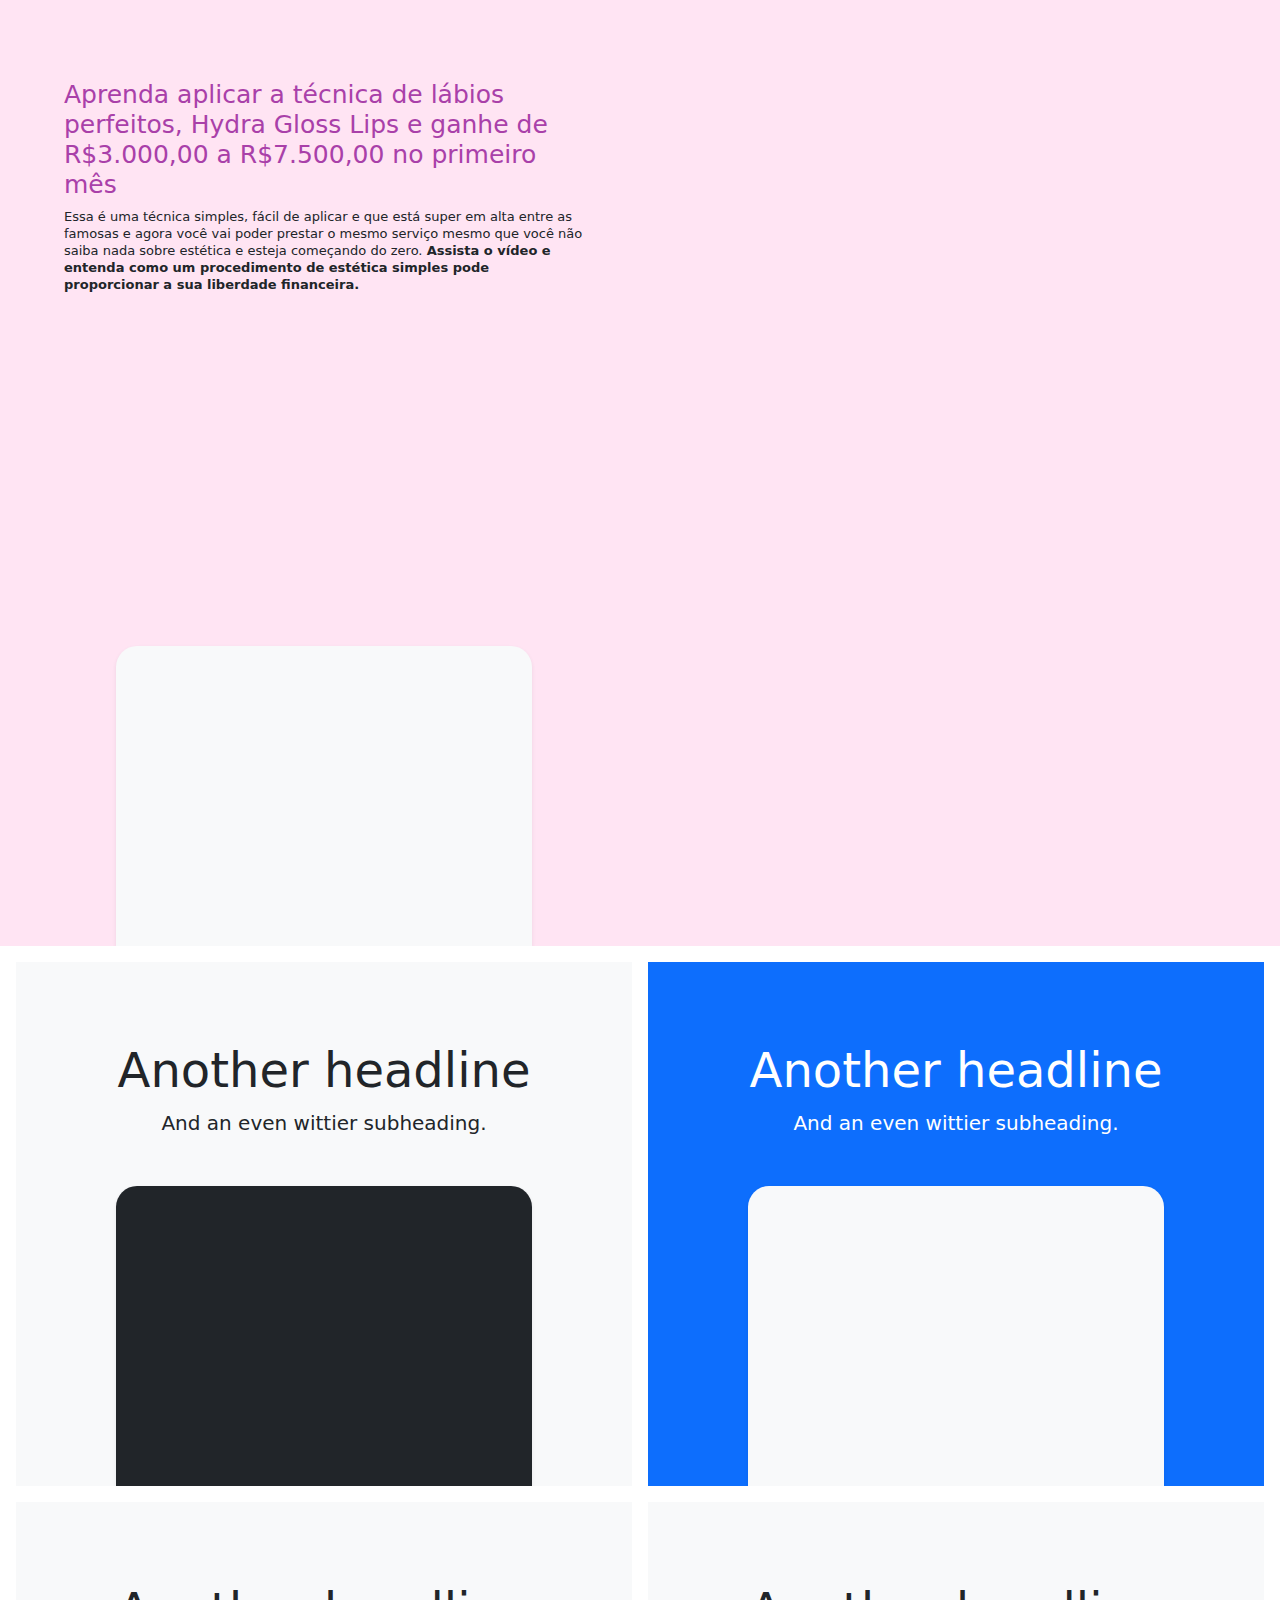
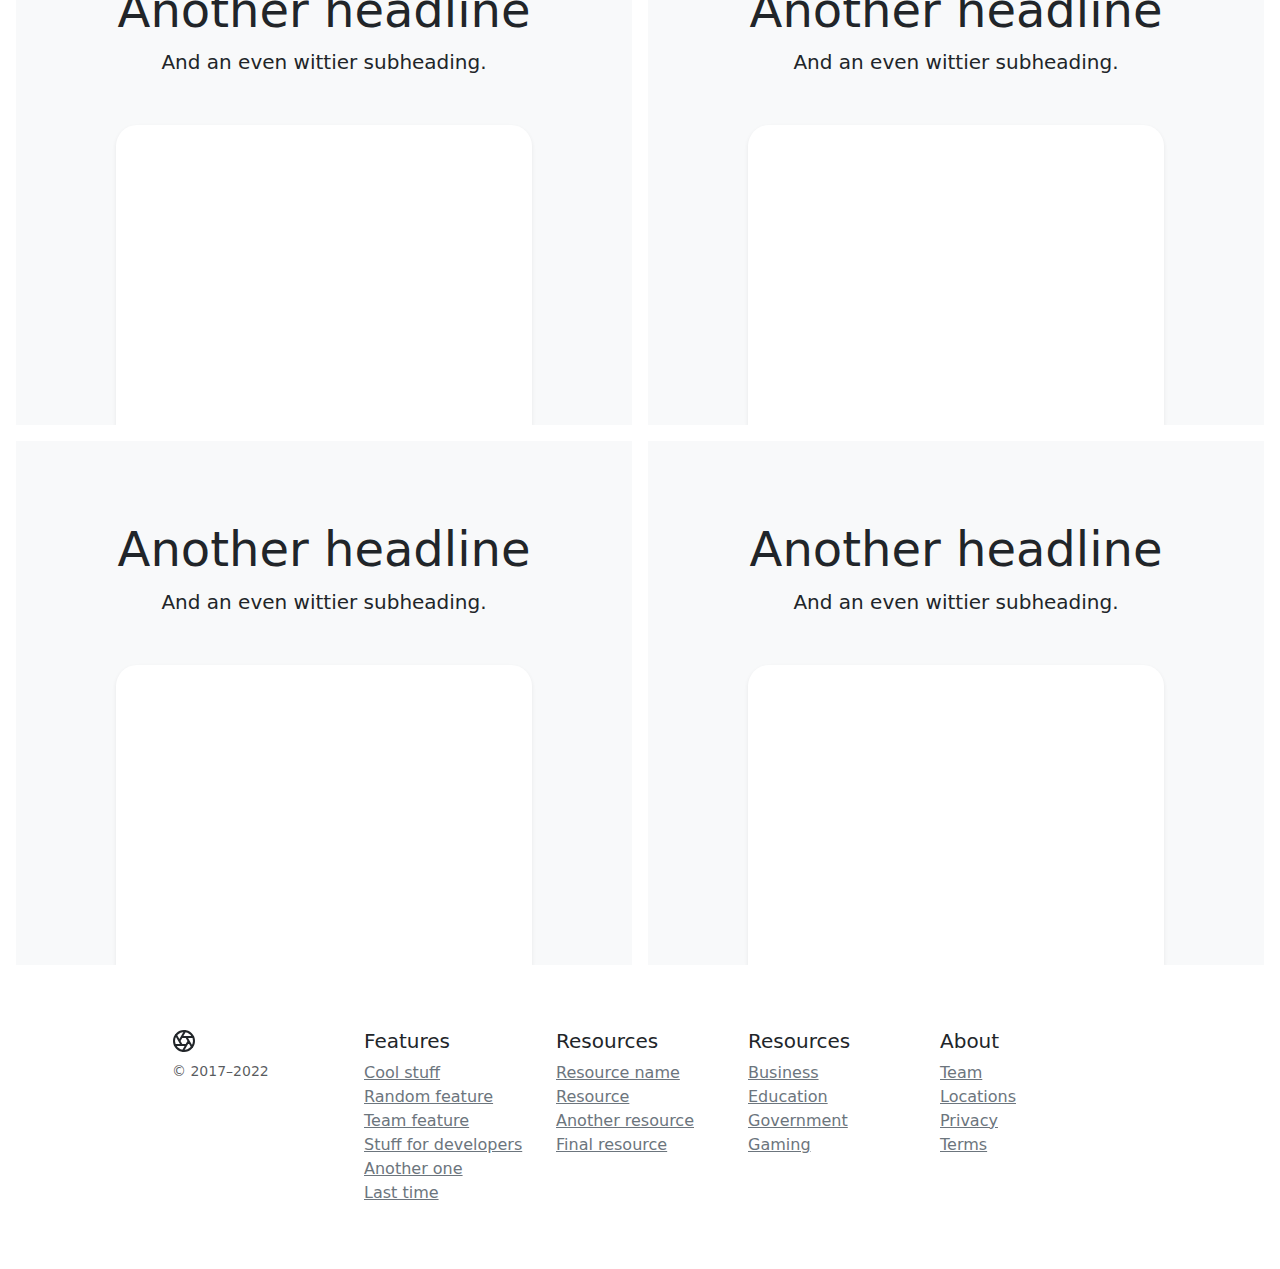
==== curso-hydra-gloss-27-real/index.html @ ca856399 "Add files via upload" ====
<!doctype html>
<html lang="en">
  <head>
    <meta charset="utf-8">
    <meta name="viewport" content="width=device-width, initial-scale=1">
    <meta name="description" content="">
    <meta name="author" content="Mark Otto, Jacob Thornton, and Bootstrap contributors">
    <meta name="generator" content="Hugo 0.98.0">
    <title>Product example · Bootstrap v5.2</title>

    <link rel="canonical" href="https://getbootstrap.com/docs/5.2/examples/product/">

    

    

<link href="assets/dist/css/bootstrap.min.css" rel="stylesheet">

    <style>
      .bd-placeholder-img {
        font-size: 1.125rem;
        text-anchor: middle;
        -webkit-user-select: none;
        -moz-user-select: none;
        user-select: none;
      }

      @media (min-width: 768px) {
        .bd-placeholder-img-lg {
          font-size: 3.5rem;
        }
      }

      .b-example-divider {
        height: 3rem;
        background-color: rgba(0, 0, 0, .1);
        border: solid rgba(0, 0, 0, .15);
        border-width: 1px 0;
        box-shadow: inset 0 .5em 1.5em rgba(0, 0, 0, .1), inset 0 .125em .5em rgba(0, 0, 0, .15);
      }

      .b-example-vr {
        flex-shrink: 0;
        width: 1.5rem;
        height: 100vh;
      }

      .bi {
        vertical-align: -.125em;
        fill: currentColor;
      }

      .nav-scroller {
        position: relative;
        z-index: 2;
        height: 2.75rem;
        overflow-y: hidden;
      }

      .nav-scroller .nav {
        display: flex;
        flex-wrap: nowrap;
        padding-bottom: 1rem;
        margin-top: -1px;
        overflow-x: auto;
        text-align: center;
        white-space: nowrap;
        -webkit-overflow-scrolling: touch;
      }
    </style>

    
    <!-- Custom styles for this template -->
    <link href="product.css" rel="stylesheet">
  </head>
  <body>

<main>
  
  <div class="bg-instrutora d-md-flex flex-md-equal w-100 ps-md-3">
    <div class="me-md-3 pt-3 px-3 pt-md-5 px-md-5 overflow-hidden">
      <div class="my-3 py-3">
        <h1 class="display-5 font27">Aprenda aplicar a técnica de lábios perfeitos, Hydra Gloss Lips e ganhe de R$3.000,00 a R$7.500,00 no primeiro mês</h1>
        <p class="font13">Essa é uma técnica simples, fácil de aplicar e que está super em alta entre as famosas e agora você vai poder prestar o mesmo serviço mesmo que você não saiba nada sobre estética e esteja começando do zero. <b>Assista o vídeo e entenda como um procedimento de estética simples pode proporcionar a sua liberdade financeira.</b></p>
      </div>
      <div class="">
        <iframe width="530px" height="298px" class="embed-responsive-item" src="https://player.vimeo.com/video/582262383"></iframe>
      </div>
      <div class="bg-light shadow-sm mx-auto" style="width: 80%; height: 300px; border-radius: 21px 21px 0 0;"></div>
    </div>
    <div class="me-md-3 pt-3 px-3 pt-md-5 px-md-5 text-center overflow-hidden">
      <div class="my-3 p-3">
        
      </div>
    </div>
  </div>

  <div class="d-md-flex flex-md-equal w-100 my-md-3 ps-md-3">
    <div class="bg-light me-md-3 pt-3 px-3 pt-md-5 px-md-5 text-center overflow-hidden">
      <div class="my-3 p-3">
        <h2 class="display-5">Another headline</h2>
        <p class="lead">And an even wittier subheading.</p>
      </div>
      <div class="bg-dark shadow-sm mx-auto" style="width: 80%; height: 300px; border-radius: 21px 21px 0 0;"></div>
    </div>
    <div class="bg-primary me-md-3 pt-3 px-3 pt-md-5 px-md-5 text-center text-white overflow-hidden">
      <div class="my-3 py-3">
        <h2 class="display-5">Another headline</h2>
        <p class="lead">And an even wittier subheading.</p>
      </div>
      <div class="bg-light shadow-sm mx-auto" style="width: 80%; height: 300px; border-radius: 21px 21px 0 0;"></div>
    </div>
  </div>

  <div class="d-md-flex flex-md-equal w-100 my-md-3 ps-md-3">
    <div class="bg-light me-md-3 pt-3 px-3 pt-md-5 px-md-5 text-center overflow-hidden">
      <div class="my-3 p-3">
        <h2 class="display-5">Another headline</h2>
        <p class="lead">And an even wittier subheading.</p>
      </div>
      <div class="bg-body shadow-sm mx-auto" style="width: 80%; height: 300px; border-radius: 21px 21px 0 0;"></div>
    </div>
    <div class="bg-light me-md-3 pt-3 px-3 pt-md-5 px-md-5 text-center overflow-hidden">
      <div class="my-3 py-3">
        <h2 class="display-5">Another headline</h2>
        <p class="lead">And an even wittier subheading.</p>
      </div>
      <div class="bg-body shadow-sm mx-auto" style="width: 80%; height: 300px; border-radius: 21px 21px 0 0;"></div>
    </div>
  </div>

  <div class="d-md-flex flex-md-equal w-100 my-md-3 ps-md-3">
    <div class="bg-light me-md-3 pt-3 px-3 pt-md-5 px-md-5 text-center overflow-hidden">
      <div class="my-3 p-3">
        <h2 class="display-5">Another headline</h2>
        <p class="lead">And an even wittier subheading.</p>
      </div>
      <div class="bg-body shadow-sm mx-auto" style="width: 80%; height: 300px; border-radius: 21px 21px 0 0;"></div>
    </div>
    <div class="bg-light me-md-3 pt-3 px-3 pt-md-5 px-md-5 text-center overflow-hidden">
      <div class="my-3 py-3">
        <h2 class="display-5">Another headline</h2>
        <p class="lead">And an even wittier subheading.</p>
      </div>
      <div class="bg-body shadow-sm mx-auto" style="width: 80%; height: 300px; border-radius: 21px 21px 0 0;"></div>
    </div>
  </div>
</main>

<footer class="container py-5">
  <div class="row">
    <div class="col-12 col-md">
      <svg xmlns="http://www.w3.org/2000/svg" width="24" height="24" fill="none" stroke="currentColor" stroke-linecap="round" stroke-linejoin="round" stroke-width="2" class="d-block mb-2" role="img" viewBox="0 0 24 24"><title>Product</title><circle cx="12" cy="12" r="10"/><path d="M14.31 8l5.74 9.94M9.69 8h11.48M7.38 12l5.74-9.94M9.69 16L3.95 6.06M14.31 16H2.83m13.79-4l-5.74 9.94"/></svg>
      <small class="d-block mb-3 text-muted">&copy; 2017–2022</small>
    </div>
    <div class="col-6 col-md">
      <h5>Features</h5>
      <ul class="list-unstyled text-small">
        <li><a class="link-secondary" href="#">Cool stuff</a></li>
        <li><a class="link-secondary" href="#">Random feature</a></li>
        <li><a class="link-secondary" href="#">Team feature</a></li>
        <li><a class="link-secondary" href="#">Stuff for developers</a></li>
        <li><a class="link-secondary" href="#">Another one</a></li>
        <li><a class="link-secondary" href="#">Last time</a></li>
      </ul>
    </div>
    <div class="col-6 col-md">
      <h5>Resources</h5>
      <ul class="list-unstyled text-small">
        <li><a class="link-secondary" href="#">Resource name</a></li>
        <li><a class="link-secondary" href="#">Resource</a></li>
        <li><a class="link-secondary" href="#">Another resource</a></li>
        <li><a class="link-secondary" href="#">Final resource</a></li>
      </ul>
    </div>
    <div class="col-6 col-md">
      <h5>Resources</h5>
      <ul class="list-unstyled text-small">
        <li><a class="link-secondary" href="#">Business</a></li>
        <li><a class="link-secondary" href="#">Education</a></li>
        <li><a class="link-secondary" href="#">Government</a></li>
        <li><a class="link-secondary" href="#">Gaming</a></li>
      </ul>
    </div>
    <div class="col-6 col-md">
      <h5>About</h5>
      <ul class="list-unstyled text-small">
        <li><a class="link-secondary" href="#">Team</a></li>
        <li><a class="link-secondary" href="#">Locations</a></li>
        <li><a class="link-secondary" href="#">Privacy</a></li>
        <li><a class="link-secondary" href="#">Terms</a></li>
      </ul>
    </div>
  </div>
</footer>


    <script src="../assets/dist/js/bootstrap.bundle.min.js"></script>

      
  </body>
</html>
---- curso-hydra-gloss-27-real/product.css ----
.container {
  max-width: 960px;
}

.bg-instrutora{
  background-color: #ffe4f3;
  background-image: url(http://academyclassestetica.com.br/wp-content/uploads/2022/02/bgh1-2.jpg);
  background-position: top center;
  background-size: cover;
}
.font27{font-size: 25px; font-weight: 500;color:#a940a9;}
.font13{font-size: 13px; line-height: 17px !important;}
.video-iframe{min-width:800px;}
iframe, object, video {
    max-width: 100%;
    width: 100%;
    margin: 0;
    line-height: 1;
    border: none;
}

/*
 * Custom translucent site header
 */

.site-header {
  background-color: rgba(0, 0, 0, .85);
  -webkit-backdrop-filter: saturate(180%) blur(20px);
  backdrop-filter: saturate(180%) blur(20px);
}
.site-header a {
  color: #8e8e8e;
  transition: color .15s ease-in-out;
}
.site-header a:hover {
  color: #fff;
  text-decoration: none;
}

/*
 * Dummy devices (replace them with your own or something else entirely!)
 */

.product-device {
  position: absolute;
  right: 10%;
  bottom: -30%;
  width: 300px;
  height: 540px;
  background-color: #333;
  border-radius: 21px;
  transform: rotate(30deg);
}

.product-device::before {
  position: absolute;
  top: 10%;
  right: 10px;
  bottom: 10%;
  left: 10px;
  content: "";
  background-color: rgba(255, 255, 255, .1);
  border-radius: 5px;
}

.product-device-2 {
  top: -25%;
  right: auto;
  bottom: 0;
  left: 5%;
  background-color: #e5e5e5;
}


/*
 * Extra utilities
 */

.flex-equal > * {
  flex: 1;
}
@media (min-width: 768px) {
  .flex-md-equal > * {
    flex: 1;
  }
}
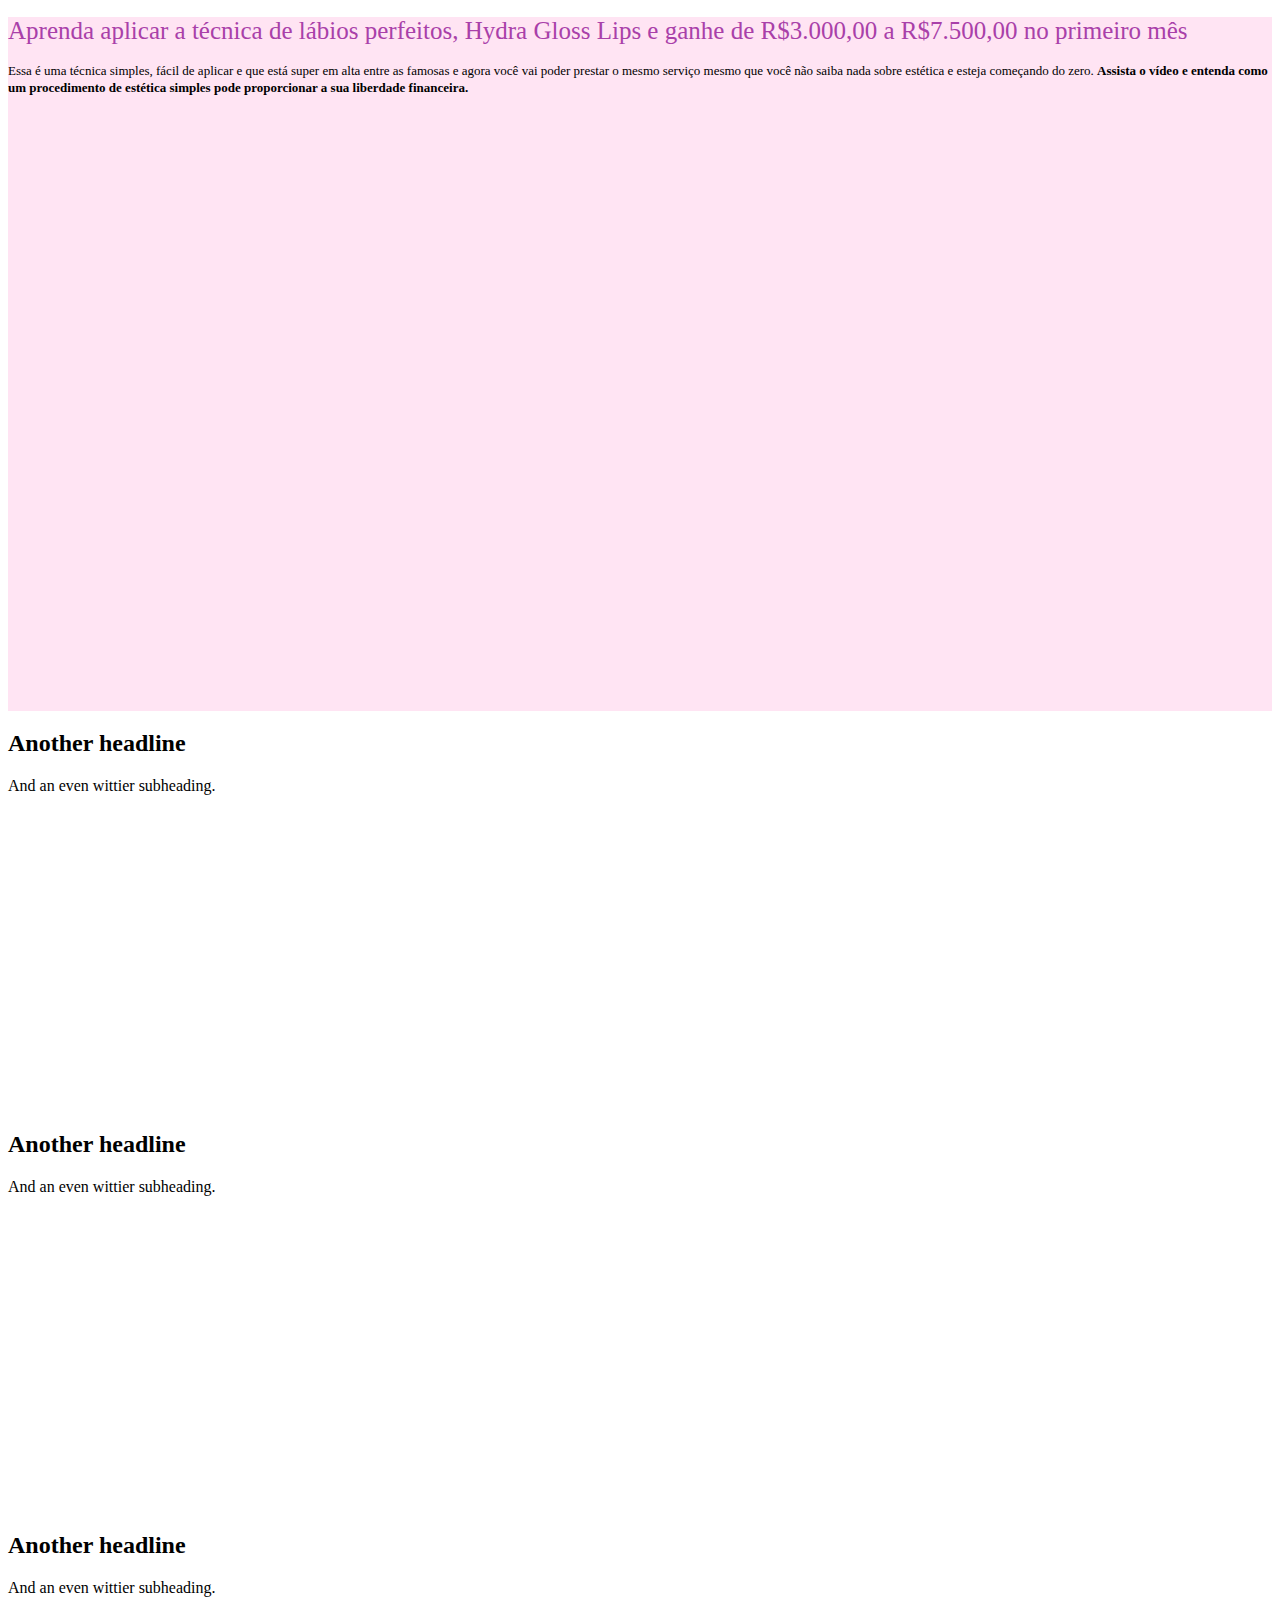
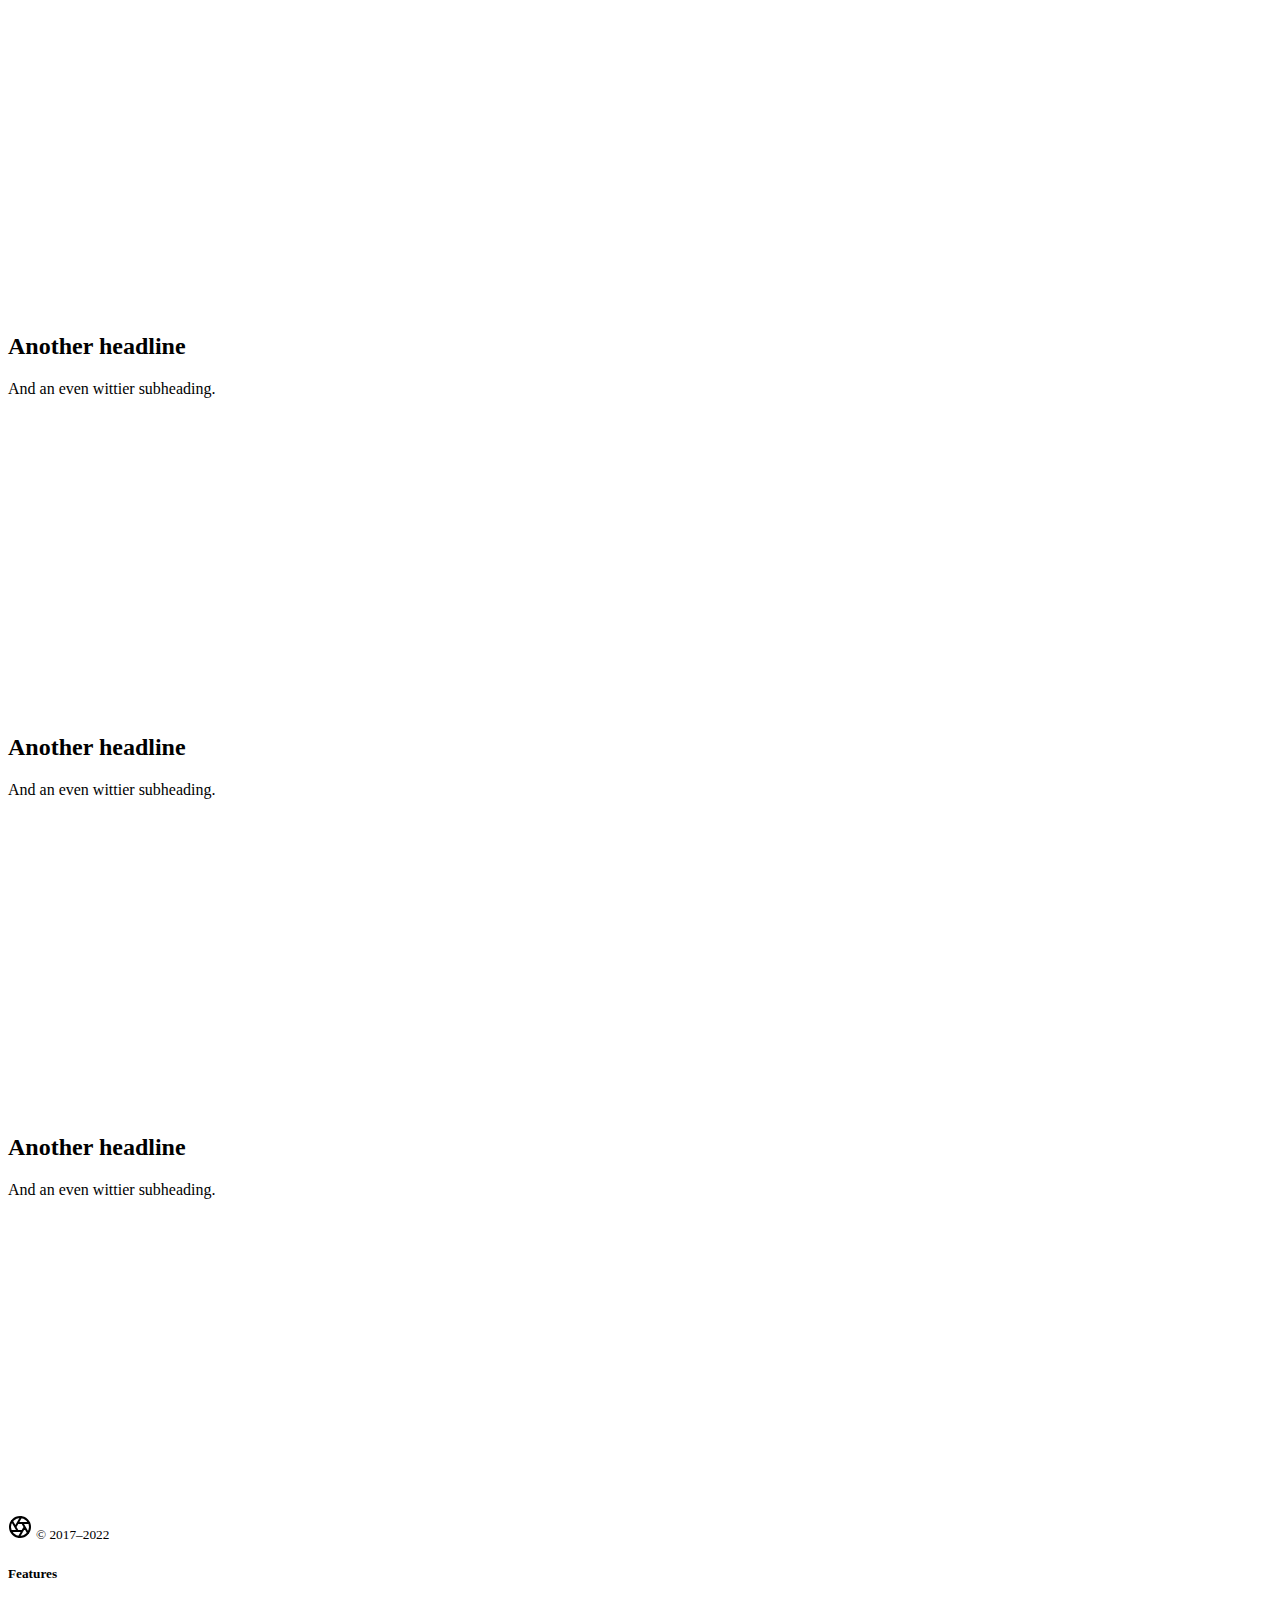
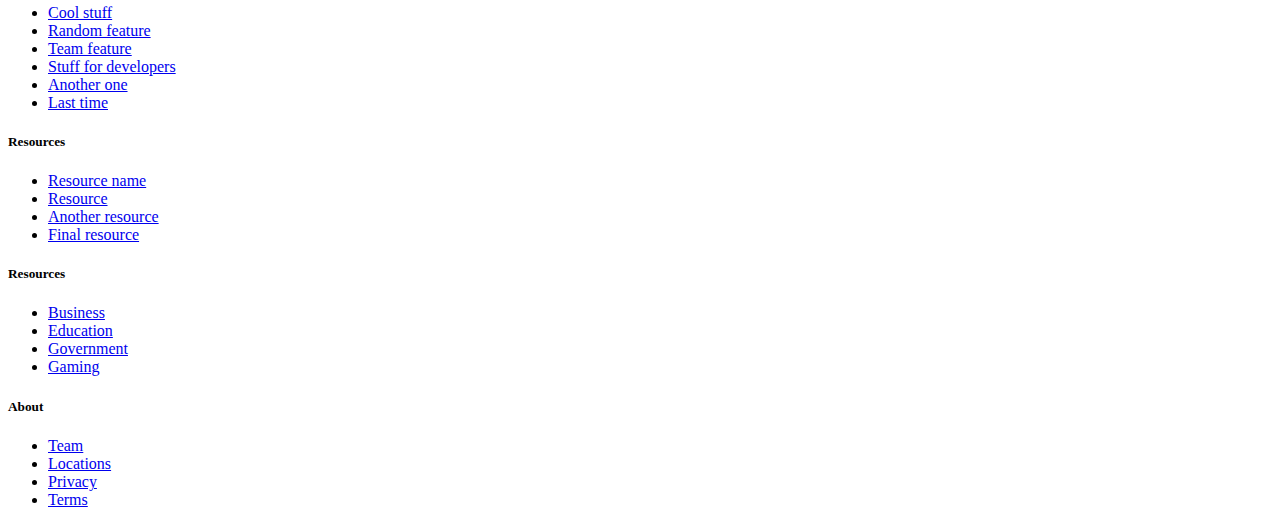
==== commit 8c5f5b79: "Add files via upload" ====
--- a/curso-hydra-gloss-27-real/index.html
+++ b/curso-hydra-gloss-27-real/index.html
@@ -9,12 +9,7 @@
     <title>Product example · Bootstrap v5.2</title>
 
     <link rel="canonical" href="https://getbootstrap.com/docs/5.2/examples/product/">
-
-    
-
-    
-
-<link href="assets/dist/css/bootstrap.min.css" rel="stylesheet">
+    <link href="https://cdn.jsdelivr.net/npm/bootstrap@5.2.0-beta1/dist/css/bootstrap.min.css" rel="stylesheet" integrity="sha384-0evHe/X+R7YkIZDRvuzKMRqM+OrBnVFBL6DOitfPri4tjfHxaWutUpFmBp4vmVor" crossorigin="anonymous">
 
     <style>
       .bd-placeholder-img {
